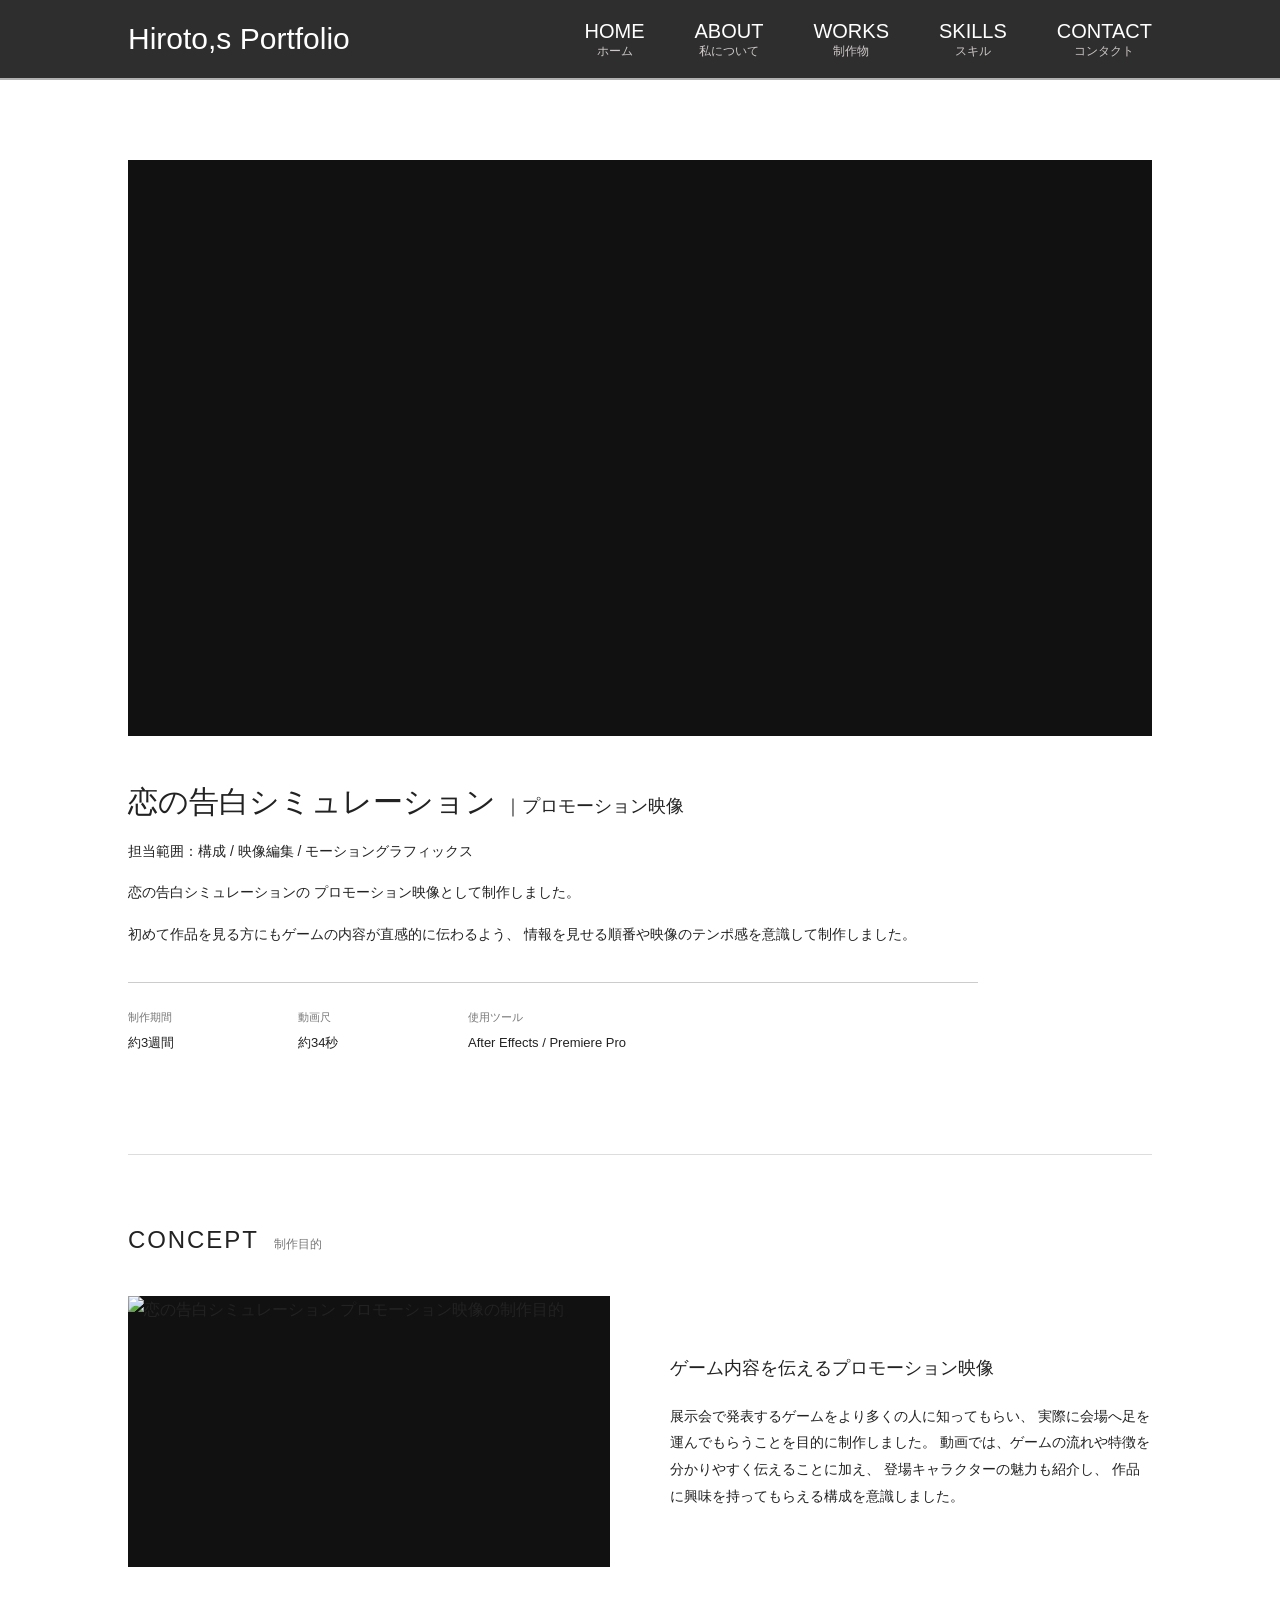
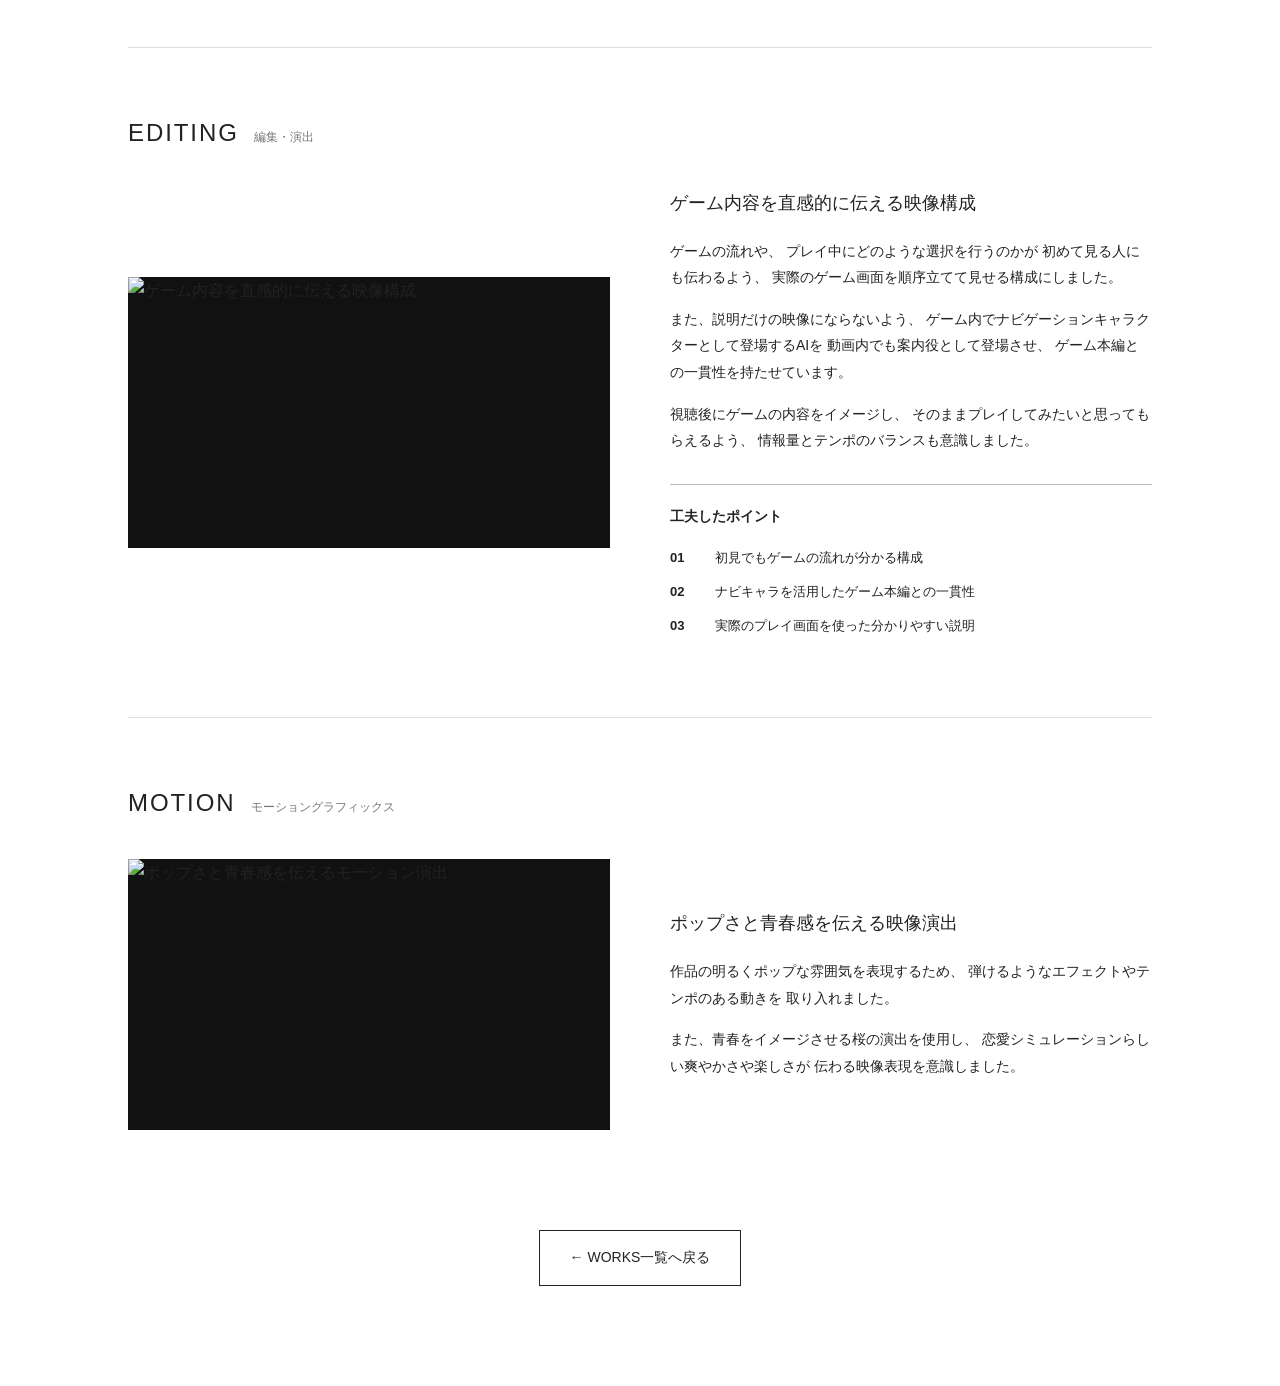
==== movie1.html @ dfe8dc40 "Add files via upload" ====
<!doctype html>
<html lang="ja">

<head>
  <meta charset="utf-8">
  <meta name="viewport" content="width=device-width, initial-scale=1.0">

  <title>恋の告白シミュレーション プロモーション映像｜WORKS</title>

  <link rel="stylesheet" href="css/system.css">
  <link rel="stylesheet" href="css/movie.css">
</head>

<body>


  <!-- ==================================================
       HEADER
  ================================================== -->

  <header>

    <p class="logo">
      Hiroto,s Portfolio
    </p>

    <ul class="nav">

      <li class="nav-item">
        <a href="index.html">
          <p class="main-text">HOME</p>
          <p class="sub-text">ホーム</p>
        </a>
      </li>

      <li class="nav-item">
        <a href="index.html#about">
          <p class="main-text">ABOUT</p>
          <p class="sub-text">私について</p>
        </a>
      </li>

      <li class="nav-item">
        <a href="index.html#work">
          <p class="main-text">WORKS</p>
          <p class="sub-text">制作物</p>
        </a>
      </li>

      <li class="nav-item">
        <a href="index.html#skill">
          <p class="main-text">SKILLS</p>
          <p class="sub-text">スキル</p>
        </a>
      </li>

      <li class="nav-item">
        <a href="index.html#footer">
          <p class="main-text">CONTACT</p>
          <p class="sub-text">コンタクト</p>
        </a>
      </li>

    </ul>

  </header>


  <!-- ==================================================
       MAIN
  ================================================== -->

  <main class="movie-detail">


    <!-- ==================================================
         HERO
    ================================================== -->

    <section class="movie-hero">

      <div class="youtube-wrap">

        <iframe
          src="https://www.youtube.com/embed/nzrWryeF6IQ?si=afYkiidhXJbElqxV"
          title="恋の告白シミュレーション プロモーション映像"
          allow="accelerometer; autoplay; clipboard-write; encrypted-media; gyroscope; picture-in-picture; web-share"
          referrerpolicy="strict-origin-when-cross-origin"
          allowfullscreen
        ></iframe>

      </div>


      <div class="movie-hero__text">

        <h1>
          恋の告白シミュレーション
          <span>｜プロモーション映像</span>
        </h1>

        <p class="movie-role">
          担当範囲：構成 / 映像編集 / モーショングラフィックス
        </p>

        <p>
          恋の告白シミュレーションの
          プロモーション映像として制作しました。
        </p>

        <p>
          初めて作品を見る方にもゲームの内容が直感的に伝わるよう、
          情報を見せる順番や映像のテンポ感を意識して制作しました。
        </p>


        <div class="movie-info">

          <dl>
            <dt>制作期間</dt>
            <dd>約3週間</dd>
          </dl>

          <dl>
            <dt>動画尺</dt>
            <dd>約34秒</dd>
          </dl>

          <dl>
            <dt>使用ツール</dt>
            <dd>After Effects / Premiere Pro</dd>
          </dl>

        </div>

      </div>

    </section>


    <!-- ==================================================
         CONCEPT
    ================================================== -->

    <section class="movie-section">

      <div class="movie-section-title">

        <h2>CONCEPT</h2>

        <p>
          制作目的
        </p>

      </div>


      <div class="movie-section-content">

        <div class="movie-image">

          <img
            src="img/movie/movie1-1.png"
            alt="恋の告白シミュレーション プロモーション映像の制作目的"
          >

        </div>


        <div class="movie-text">

          <h3>
            ゲーム内容を伝えるプロモーション映像
          </h3>

          <p>
            展示会で発表するゲームをより多くの人に知ってもらい、
            実際に会場へ足を運んでもらうことを目的に制作しました。
            動画では、ゲームの流れや特徴を分かりやすく伝えることに加え、
            登場キャラクターの魅力も紹介し、
            作品に興味を持ってもらえる構成を意識しました。
          </p>

        </div>

      </div>

    </section>


    <!-- ==================================================
         EDITING
    ================================================== -->

    <section class="movie-section">

      <div class="movie-section-title">

        <h2>EDITING</h2>

        <p>
          編集・演出
        </p>

      </div>


      <div class="movie-section-content">

        <div class="movie-image">

          <img
            src="img/movie/movie1-2.png"
            alt="ゲーム内容を直感的に伝える映像構成"
          >

        </div>


        <div class="movie-text">

          <h3>
            ゲーム内容を直感的に伝える映像構成
          </h3>

          <p>
            ゲームの流れや、
            プレイ中にどのような選択を行うのかが
            初めて見る人にも伝わるよう、
            実際のゲーム画面を順序立てて見せる構成にしました。
          </p>

          <p>
            また、説明だけの映像にならないよう、
            ゲーム内でナビゲーションキャラクターとして登場するAIを
            動画内でも案内役として登場させ、
            ゲーム本編との一貫性を持たせています。
          </p>

          <p>
            視聴後にゲームの内容をイメージし、
            そのままプレイしてみたいと思ってもらえるよう、
            情報量とテンポのバランスも意識しました。
          </p>


          <div class="movie-point">

            <h4>
              工夫したポイント
            </h4>

            <ul>

              <li>
                <span>01</span>
                初見でもゲームの流れが分かる構成
              </li>

              <li>
                <span>02</span>
                ナビキャラを活用したゲーム本編との一貫性
              </li>

              <li>
                <span>03</span>
                実際のプレイ画面を使った分かりやすい説明
              </li>

            </ul>

          </div>

        </div>

      </div>

    </section>


    <!-- ==================================================
         MOTION
    ================================================== -->

    <section class="movie-section">

      <div class="movie-section-title">

        <h2>MOTION</h2>

        <p>
          モーショングラフィックス
        </p>

      </div>


      <div class="movie-section-content">

        <div class="movie-image">

          <img
            src="img/movie/movie1-3.png"
            alt="ポップさと青春感を伝えるモーション演出"
          >

        </div>


        <div class="movie-text">

          <h3>
            ポップさと青春感を伝える映像演出
          </h3>

          <p>
            作品の明るくポップな雰囲気を表現するため、
            弾けるようなエフェクトやテンポのある動きを
            取り入れました。
          </p>

          <p>
            また、青春をイメージさせる桜の演出を使用し、
            恋愛シミュレーションらしい爽やかさや楽しさが
            伝わる映像表現を意識しました。
          </p>

        </div>

      </div>

    </section>


    <!-- ==================================================
         BACK
    ================================================== -->

    <div class="back-button">

      <a href="index.html#work">
        ← WORKS一覧へ戻る
      </a>

    </div>


  </main>

</body>

</html>
---- css/system.css ----
@charset "utf-8";


/* ==================================================
   RESET
================================================== */

*,
*::before,
*::after {
  box-sizing: border-box;
}


html {
  scroll-behavior: smooth;
  font-size: 62.5%;
}


body,
h1,
h2,
h3,
h4,
p,
ul,
ol,
li,
dl,
dt,
dd {
  margin: 0;
  padding: 0;
}


ul,
ol {
  list-style: none;
}


a {
  color: inherit;
  text-decoration: none;
}


img {
  display: block;
  max-width: 100%;
  height: auto;
}


button,
input,
textarea,
select {
  font: inherit;
}


button {
  border: none;
  background: none;
  cursor: pointer;
}


/* ==================================================
   BASE
================================================== */

body {
  font-family:
    "Noto Sans JP",
    "Hiragino Kaku Gothic ProN",
    "Yu Gothic",
    sans-serif;

  font-size: 1.6rem;
  line-height: 1.7;

  color: #222;
  background: #fff;
}


/* ==================================================
   HEADER
================================================== */

header {
  position: sticky;
  top: 0;

  z-index: 100;

  display: flex;
  align-items: center;

  width: 100%;

  padding: 18px 10%;

  background: #2e2e2e;

  border-bottom: 2px solid #b1b1b1;
}


.logo {
  flex-shrink: 0;

  font-size: 3rem;
  line-height: 1.2;

  color: #fff;
}


.nav {
  display: flex;
  align-items: center;

  gap: 50px;

  margin-left: auto;
}


.nav-item a {
  display: block;

  text-align: center;

  transition: opacity 0.3s ease;
}


.nav-item a:hover {
  opacity: 0.65;
}


.main-text {
  font-size: 2rem;
  line-height: 1.3;

  color: #fff;
}


.sub-text {
  margin-top: 0;

  font-size: 1.2rem;
  line-height: 1.3;

  color: #cec7c7;
}


/* ==================================================
   FOOTER
================================================== */

footer {
  margin-top: 100px;

  padding: 30px;

  background: #bcbcbc;

  font-size: 2rem;
}


.contact {
  width: fit-content;

  margin: 0 auto;
}


.contact p {
  margin: 5px 0;

  text-align: left;
}


/* ==================================================
   TABLET
================================================== */

@media screen and (max-width: 1000px) {

  header {
    padding:
      16px
      5%;
  }


  .logo {
    font-size: 2.4rem;
  }


  .nav {
    gap: 25px;
  }


  .main-text {
    font-size: 1.7rem;
  }


  .sub-text {
    font-size: 1.1rem;
  }

}


/* ==================================================
   SMARTPHONE
================================================== */

@media screen and (max-width: 768px) {

  header {
    flex-direction: column;

    gap: 12px;

    padding:
      12px
      20px;
  }


  .logo {
    font-size: 2.2rem;
  }


  .nav {
    width: 100%;

    justify-content: center;

    gap: 0;

    margin-left: 0;
  }


  .nav-item {
    flex: 1;
  }


  .main-text {
    font-size: 1.3rem;
  }


  .sub-text {
    display: none;
  }


  footer {
    margin-top: 70px;

    padding:
      25px
      20px;

    font-size: 1.5rem;
  }

}


/* ==================================================
   SMALL SMARTPHONE
================================================== */

@media screen and (max-width: 480px) {

  header {
    padding:
      10px
      12px;
  }


  .logo {
    font-size: 2rem;
  }


  .main-text {
    font-size: 1.1rem;
  }


  .contact {
    width: 100%;
  }


  .contact p {
    overflow-wrap: anywhere;
  }

}
---- css/movie.css ----
@charset "utf-8";


/* ==================================================
   MOVIE DETAIL
================================================== */

.movie-detail {
  width: 100%;

  color: #222;
  background: #fff;
}


/* ==================================================
   HERO
================================================== */

.movie-hero {
  width: 80%;
  max-width: 1200px;

  margin: 0 auto;

  padding:
    80px
    0
    100px;
}


/* ==================================================
   YOUTUBE
================================================== */

.youtube-wrap {
  width: 100%;

  aspect-ratio: 16 / 9;

  margin-bottom: 45px;

  overflow: hidden;

  background: #111;
}


.youtube-wrap iframe {
  display: block;

  width: 100%;
  height: 100%;

  border: 0;
}


/* ==================================================
   HERO TEXT
================================================== */

.movie-hero__text {
  max-width: 850px;
}


.movie-hero__text h1 {
  margin-bottom: 15px;

  font-size: 3rem;
  font-weight: 500;

  line-height: 1.4;
}


.movie-hero__text h1 span {
  font-size: 1.8rem;
  font-weight: 400;
}


.movie-role {
  margin-bottom: 25px;

  font-size: 1.3rem;
  font-weight: 500;
}


.movie-hero__text > p {
  margin-bottom: 15px;

  font-size: 1.4rem;
  line-height: 1.9;
}


/* ==================================================
   MOVIE INFO
================================================== */

.movie-info {
  display: flex;

  flex-wrap: wrap;

  gap:
    25px
    50px;

  margin-top: 35px;

  padding-top: 25px;

  border-top: 1px solid #ccc;
}


.movie-info dl {
  min-width: 120px;
}


.movie-info dt {
  margin-bottom: 5px;

  font-size: 1.1rem;

  color: #777;
}


.movie-info dd {
  font-size: 1.3rem;
}


/* ==================================================
   SECTION
================================================== */

.movie-section {
  width: 80%;
  max-width: 1200px;

  margin: 0 auto;

  padding:
    65px
    0
    80px;

  border-top: 1px solid #ddd;
}


/* ==================================================
   SECTION TITLE
================================================== */

.movie-section-title {
  display: flex;

  align-items: baseline;

  gap: 15px;

  margin-bottom: 35px;
}


.movie-section-title h2 {
  font-size: 2.4rem;
  font-weight: 500;

  letter-spacing: 0.08em;
}


.movie-section-title p {
  font-size: 1.2rem;

  color: #777;
}


/* ==================================================
   SECTION CONTENT
================================================== */

.movie-section-content {
  display: grid;

  grid-template-columns:
    minmax(0, 1fr)
    minmax(0, 1fr);

  align-items: center;

  gap: 60px;
}


/* ==================================================
   IMAGE
================================================== */

.movie-image {
  width: 100%;

  overflow: hidden;

  background: #111;
}


.movie-image img {
  display: block;

  width: 100%;

  aspect-ratio: 16 / 9;

  object-fit: cover;
}


/* ==================================================
   MOVIE TEXT
================================================== */

.movie-text {
  min-width: 0;
}


.movie-text h3 {
  margin-bottom: 20px;

  font-size: 1.8rem;
  font-weight: 500;

  line-height: 1.6;
}


.movie-text p {
  margin-bottom: 15px;

  font-size: 1.4rem;
  line-height: 1.9;
}


.movie-text p:last-child {
  margin-bottom: 0;
}


/* ==================================================
   POINT
================================================== */

.movie-point {
  margin-top: 30px;

  padding-top: 20px;

  border-top: 1px solid #bbb;
}


.movie-point h4 {
  margin-bottom: 18px;

  font-size: 1.4rem;
  font-weight: 600;
}


.movie-point li {
  display: flex;

  align-items: flex-start;

  gap: 15px;

  margin-bottom: 12px;

  font-size: 1.3rem;
  line-height: 1.7;
}


.movie-point li:last-child {
  margin-bottom: 0;
}


.movie-point li span {
  flex-shrink: 0;

  width: 30px;

  font-weight: 600;
}


/* ==================================================
   BACK
================================================== */

.back-button {
  width: 80%;
  max-width: 1200px;

  margin:
    20px
    auto
    100px;

  text-align: center;
}


.back-button a {
  display: inline-block;

  padding:
    15px
    30px;

  border: 1px solid #222;

  color: #222;

  font-size: 1.4rem;

  transition:
    background 0.3s ease,
    color 0.3s ease;
}


.back-button a:hover {
  color: #fff;

  background: #222;
}


/* ==================================================
   TABLET
================================================== */

@media screen and (max-width: 1000px) {

  .movie-hero,
  .movie-section {
    width: 90%;
  }


  .movie-hero {
    padding:
      60px
      0
      80px;
  }


  .youtube-wrap {
    margin-bottom: 40px;
  }


  .movie-section {
    padding:
      55px
      0
      70px;
  }


  .movie-section-content {
    gap: 40px;
  }


  .movie-hero__text {
    max-width: 100%;
  }

}


/* ==================================================
   SMARTPHONE
================================================== */

@media screen and (max-width: 768px) {

  /* -------------------------
     HERO
  ------------------------- */

  .movie-hero {
    width: 90%;

    padding:
      45px
      0
      65px;
  }


  .youtube-wrap {
    margin-bottom: 30px;
  }


  .movie-hero__text h1 {
    font-size: 2.3rem;
  }


  .movie-hero__text h1 span {
    display: block;

    margin-top: 4px;

    font-size: 1.5rem;
  }


  .movie-role {
    margin-bottom: 20px;

    font-size: 1.2rem;

    line-height: 1.7;
  }


  .movie-hero__text > p {
    font-size: 1.35rem;
    line-height: 1.85;
  }


  /* -------------------------
     INFO
  ------------------------- */

  .movie-info {
    flex-direction: column;

    gap: 15px;

    margin-top: 30px;

    padding-top: 20px;
  }


  .movie-info dl {
    display: grid;

    grid-template-columns:
      90px
      1fr;

    align-items: baseline;

    min-width: 0;
  }


  .movie-info dt {
    margin-bottom: 0;
  }


  /* -------------------------
     SECTION
  ------------------------- */

  .movie-section {
    width: 90%;

    padding:
      40px
      0
      55px;
  }


  .movie-section-title {
    gap: 10px;

    margin-bottom: 25px;
  }


  .movie-section-title h2 {
    font-size: 2rem;
  }


  .movie-section-title p {
    font-size: 1.1rem;
  }


  .movie-section-content {
    grid-template-columns: 1fr;

    gap: 25px;
  }


  /* -------------------------
     TEXT
  ------------------------- */

  .movie-text h3 {
    margin-bottom: 15px;

    font-size: 1.6rem;
  }


  .movie-text p {
    font-size: 1.35rem;
    line-height: 1.85;
  }


  /* -------------------------
     POINT
  ------------------------- */

  .movie-point {
    margin-top: 25px;

    padding-top: 18px;
  }


  .movie-point h4 {
    margin-bottom: 15px;

    font-size: 1.35rem;
  }


  .movie-point li {
    gap: 10px;

    font-size: 1.3rem;
  }


  /* -------------------------
     BACK
  ------------------------- */

  .back-button {
    width: 90%;

    margin:
      10px
      auto
      70px;
  }


  .back-button a {
    padding:
      13px
      25px;

    font-size: 1.3rem;
  }

}


/* ==================================================
   SMALL SMARTPHONE
================================================== */

@media screen and (max-width: 480px) {

  /* -------------------------
     HERO
  ------------------------- */

  .movie-hero {
    width: calc(100% - 30px);

    padding:
      35px
      0
      55px;
  }


  .youtube-wrap {
    margin-bottom: 25px;
  }


  .movie-hero__text h1 {
    font-size: 2rem;
  }


  .movie-hero__text h1 span {
    font-size: 1.35rem;
  }


  .movie-role {
    font-size: 1.15rem;
  }


  .movie-hero__text > p {
    font-size: 1.3rem;
  }


  /* -------------------------
     INFO
  ------------------------- */

  .movie-info dl {
    grid-template-columns:
      80px
      minmax(0, 1fr);
  }


  .movie-info dt {
    font-size: 1rem;
  }


  .movie-info dd {
    font-size: 1.2rem;
  }


  /* -------------------------
     SECTION
  ------------------------- */

  .movie-section {
    width: calc(100% - 30px);

    padding:
      35px
      0
      45px;
  }


  .movie-section-title {
    flex-direction: column;

    align-items: flex-start;

    gap: 2px;

    margin-bottom: 20px;
  }


  .movie-section-title h2 {
    font-size: 1.9rem;
  }


  .movie-text h3 {
    font-size: 1.5rem;
  }


  .movie-text p {
    font-size: 1.3rem;
  }


  .movie-point li {
    font-size: 1.25rem;
  }


  .movie-point li span {
    width: 25px;
  }


  /* -------------------------
     BACK
  ------------------------- */

  .back-button {
    width: calc(100% - 30px);

    margin-bottom: 60px;
  }


  .back-button a {
    width: 100%;

    padding:
      13px
      20px;
  }

}
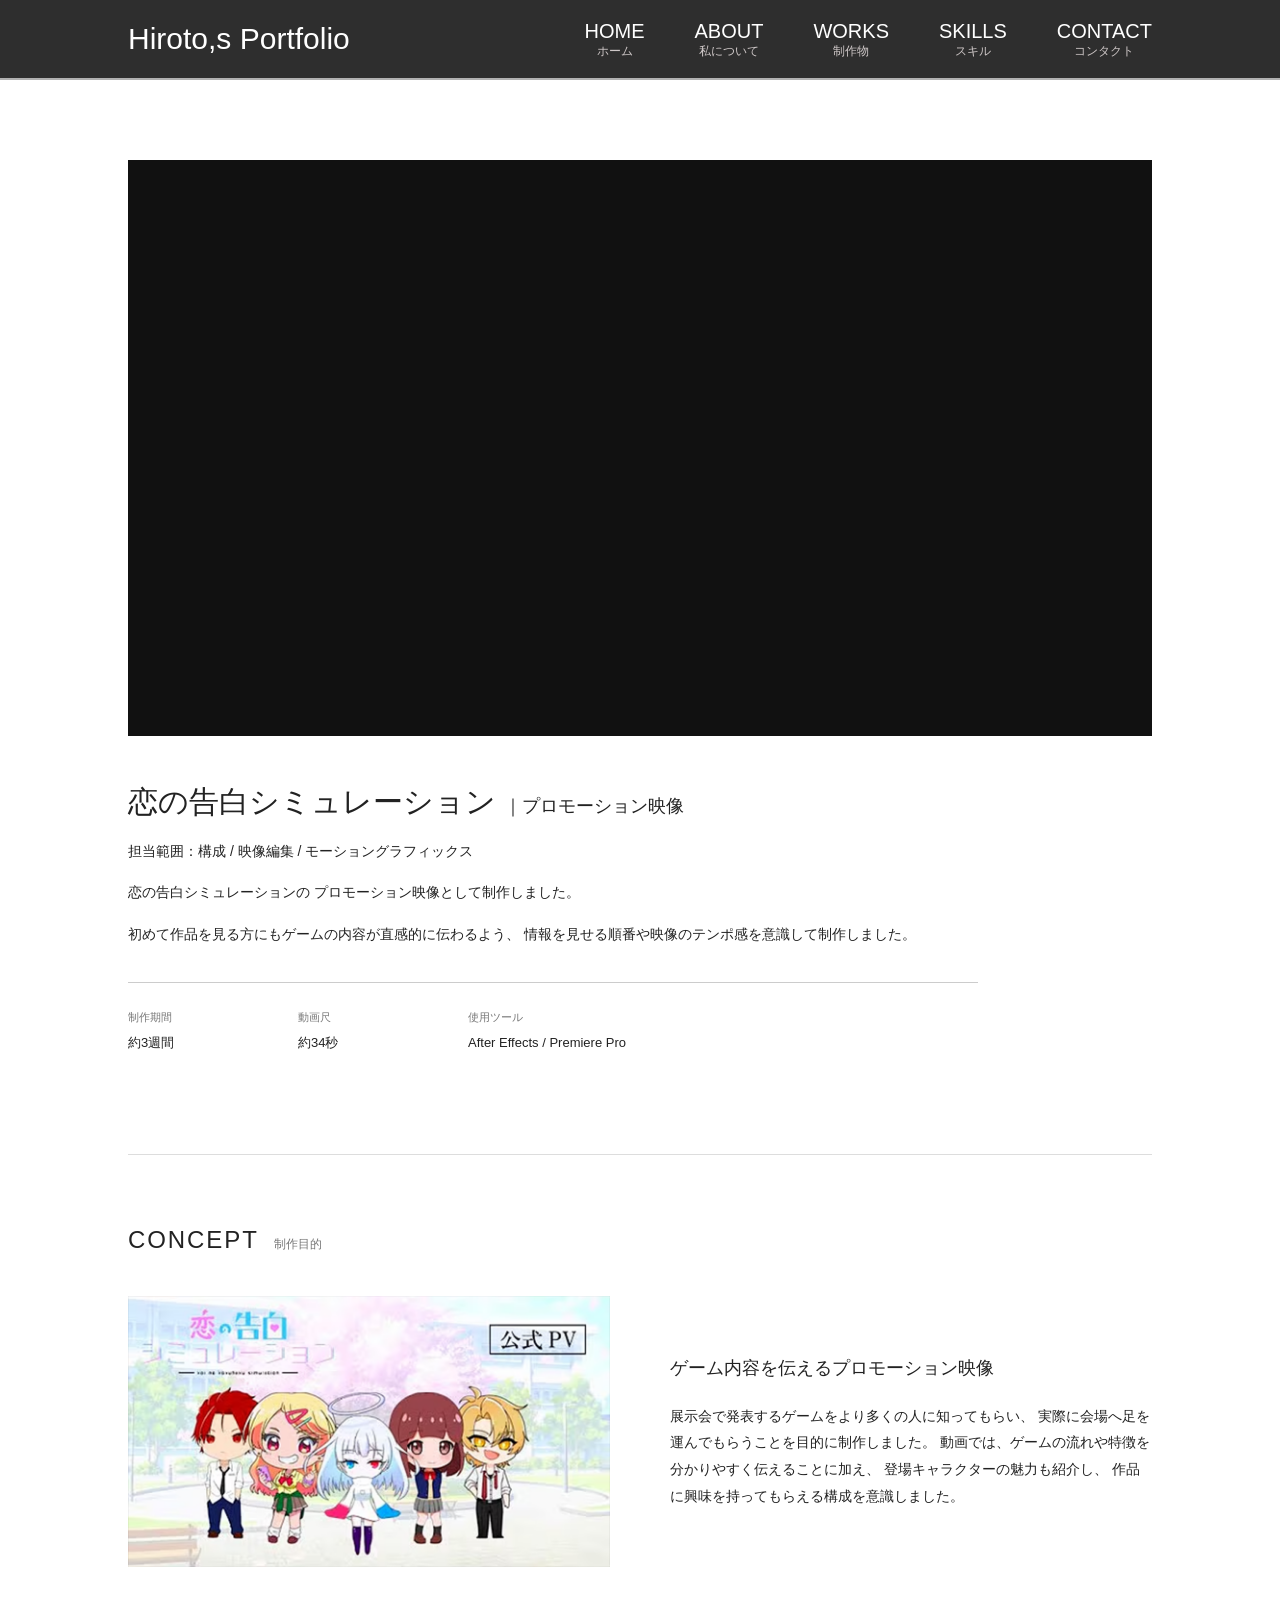
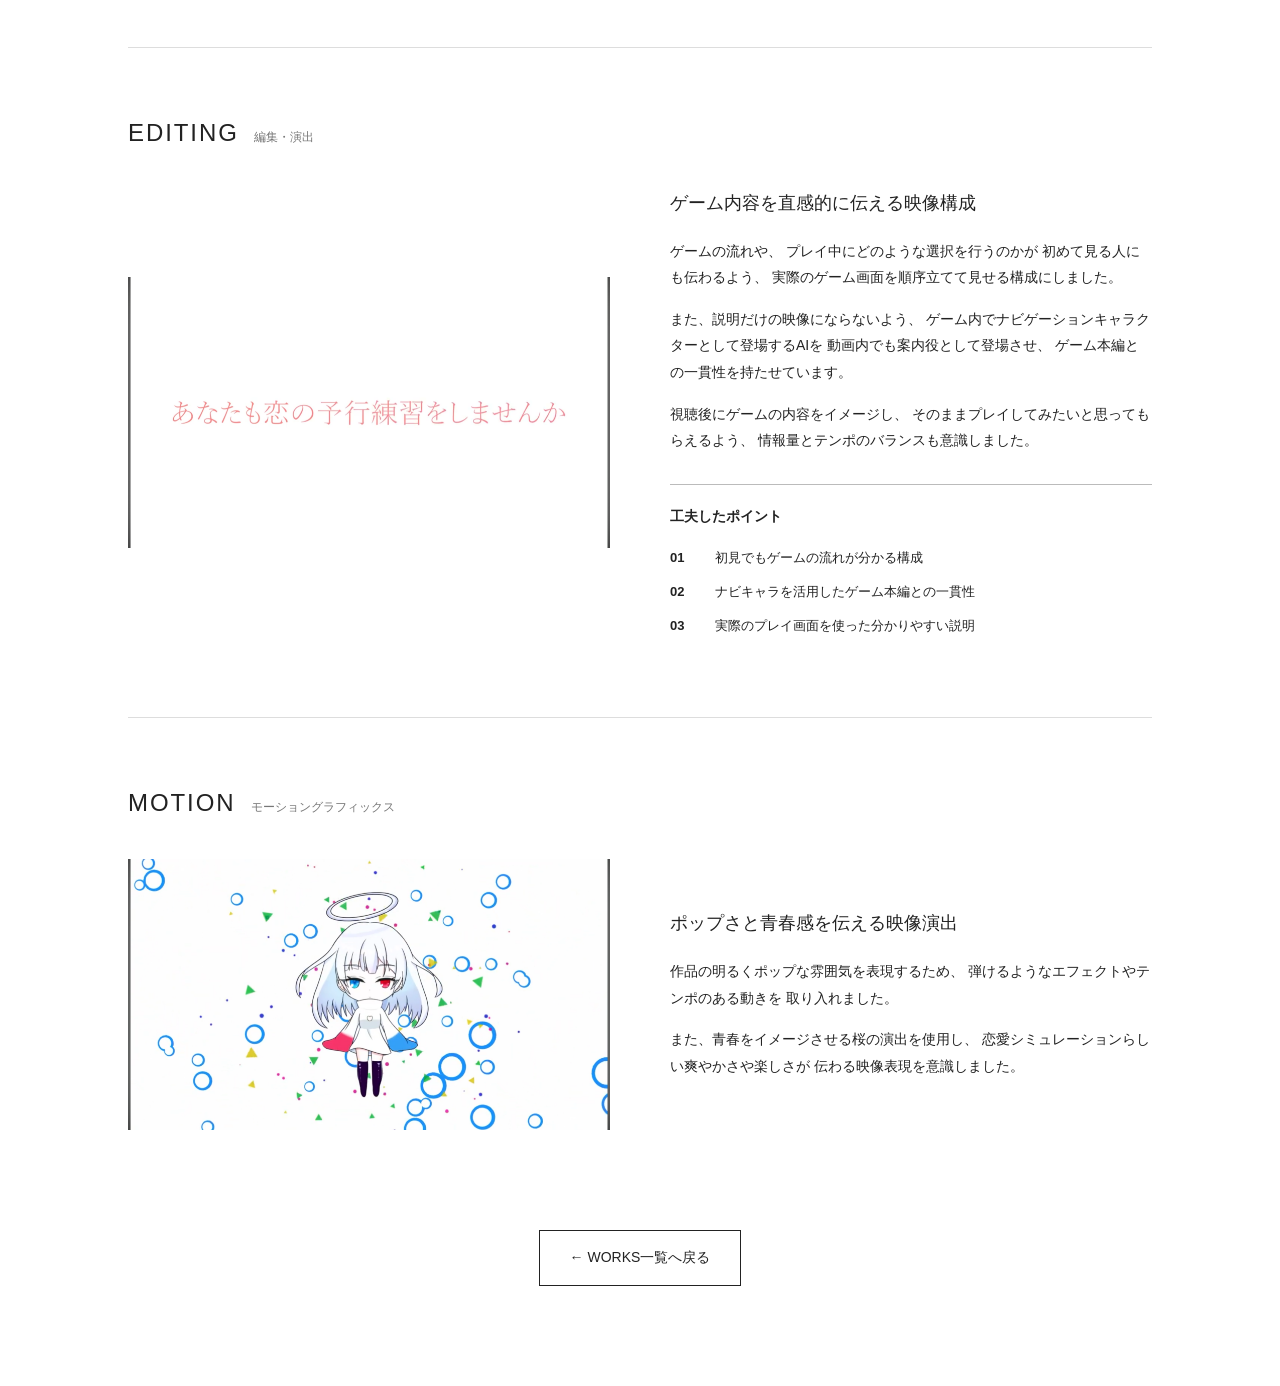
==== commit 6c4b62aa: "Add files via upload" ====
--- a/movie1.html
+++ b/movie1.html
@@ -20,50 +20,50 @@
 
   <header>
 
-    <p class="logo">
-      Hiroto,s Portfolio
-    </p>
-
-    <ul class="nav">
-
-      <li class="nav-item">
-        <a href="index.html">
-          <p class="main-text">HOME</p>
-          <p class="sub-text">ホーム</p>
-        </a>
-      </li>
-
-      <li class="nav-item">
-        <a href="index.html#about">
-          <p class="main-text">ABOUT</p>
-          <p class="sub-text">私について</p>
-        </a>
-      </li>
-
-      <li class="nav-item">
-        <a href="index.html#work">
-          <p class="main-text">WORKS</p>
-          <p class="sub-text">制作物</p>
-        </a>
-      </li>
-
-      <li class="nav-item">
-        <a href="index.html#skill">
-          <p class="main-text">SKILLS</p>
-          <p class="sub-text">スキル</p>
-        </a>
-      </li>
-
-      <li class="nav-item">
-        <a href="index.html#footer">
-          <p class="main-text">CONTACT</p>
-          <p class="sub-text">コンタクト</p>
-        </a>
-      </li>
-
-    </ul>
-
-  </header>
+  <p class="logo">
+    Hiroto,s Portfolio
+  </p>
+
+  <ul class="nav">
+
+    <li class="nav-item">
+      <a href="index.html?skipOpening=1#home">
+        <p class="main-text">HOME</p>
+        <p class="sub-text">ホーム</p>
+      </a>
+    </li>
+
+    <li class="nav-item">
+      <a href="index.html?skipOpening=1#about">
+        <p class="main-text">ABOUT</p>
+        <p class="sub-text">私について</p>
+      </a>
+    </li>
+
+    <li class="nav-item">
+      <a href="index.html?skipOpening=1#work">
+        <p class="main-text">WORKS</p>
+        <p class="sub-text">制作物</p>
+      </a>
+    </li>
+
+    <li class="nav-item">
+      <a href="index.html?skipOpening=1#skill">
+        <p class="main-text">SKILLS</p>
+        <p class="sub-text">スキル</p>
+      </a>
+    </li>
+
+    <li class="nav-item">
+      <a href="index.html?skipOpening=1#footer">
+        <p class="main-text">CONTACT</p>
+        <p class="sub-text">コンタクト</p>
+      </a>
+    </li>
+
+  </ul>
+
+</header>
 
 
   <!-- ==================================================
